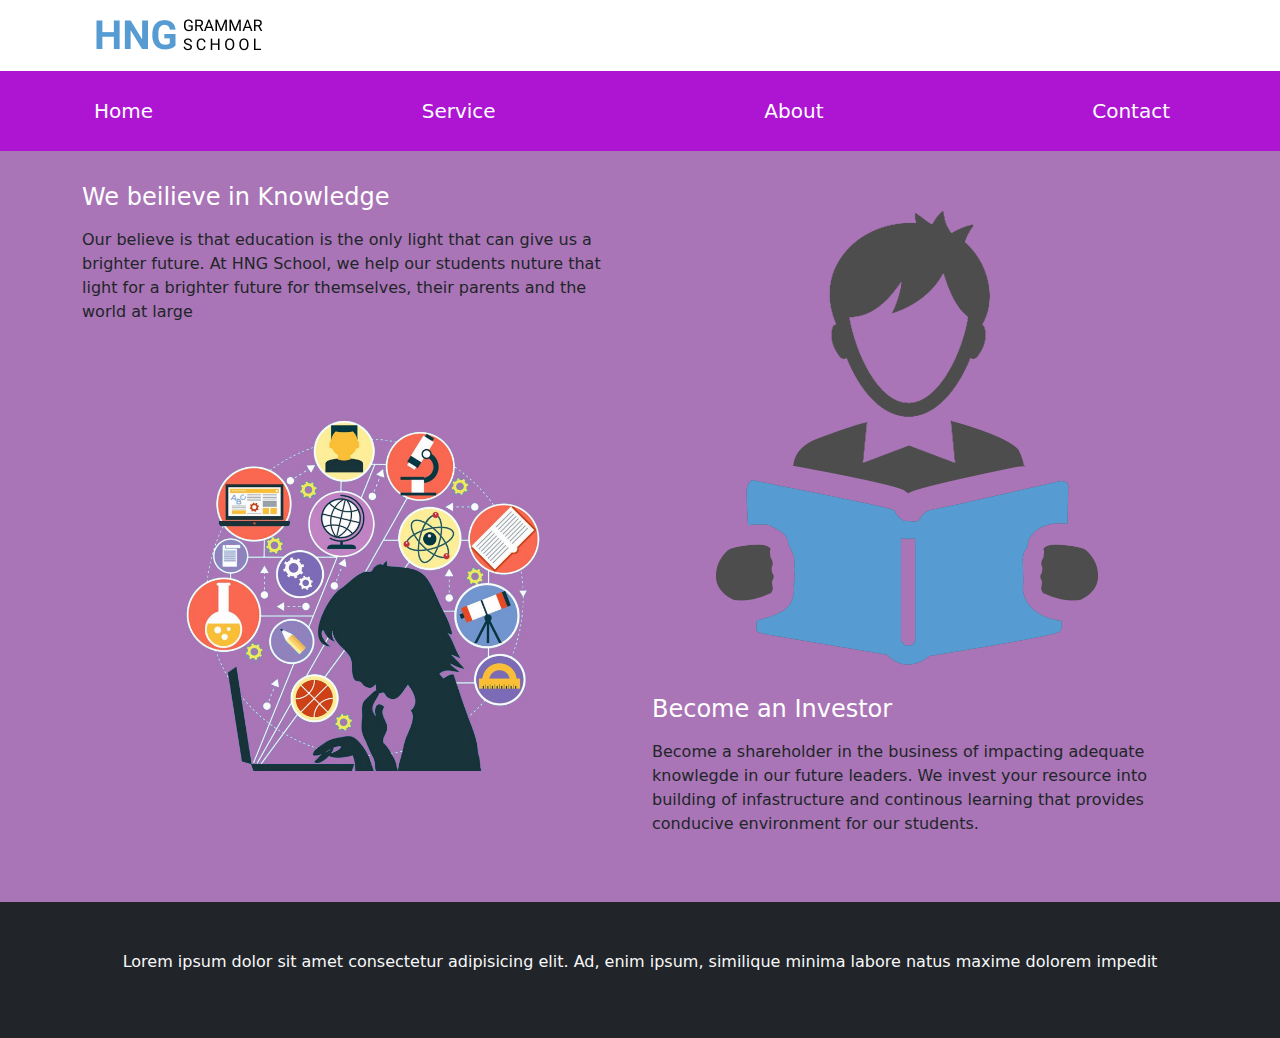
==== index.html @ 4b919206 "second commit" ====
<!DOCTYPE html>
<html lang="en">
<head>
    <meta charset="UTF-8">
    <meta http-equiv="X-UA-Compatible" content="IE=edge">
    <meta name="viewport" content="width=device-width, initial-scale=1.0">
    <title>Home</title>
    <link rel="stylesheet" href="./css/bootstrap.min.css">
    <link rel="stylesheet" href="./stylesheet.css">
</head>
<body>
  <header class=" container py-1">
    <nav class="navbar  py-2" >
      <div class=" container">
        <a class="navbar-brand p-0 me-2" href="./index.html" aria-label="Logo">
          <img src="./images/HNG LOGO.png" alt="logo"> 
        </a>

      </div>
      
        
        
     



    </nav>
   
    
    

      
      
  </header>

  <header class="bd-navbar border-white">
    <div class="container">
      <nav class="navbar navbar-expand-lg ">
        <div class="container-fluid ">
          <a class="navbar-brand active text-white" href="./index.html">Home</a>
          <a class="navbar-brand text-white" href="./services.html">Service</a>
          <a class="navbar-brand text-white" href="./about.html">About</a>
          <a class="navbar-brand text-white" href="./contact.html">Contact</a>
          
        </div>
      </nav>

    </div>
    
  </header>

 

  <section class="section1 ">
    <div class="container py-3">
      <div class="row ">
        <div class="col-12 col-md-6 col-lg-6">
          <div class="mt-3 ">
            <h4 class="text-white pb-2">We beilieve in Knowledge</h4>
            <p>Our believe is that education is the only light that can give us a brighter future.
            At HNG School, we help our students nuture that light for a brighter future for 
            themselves, their parents and the world at large
            </p>

          </div>

          <div class=" d-flex align-item-center img-1">
           
            <img src="./images/pngwing.com (2).png" alt="" class="img-fluid">

           
            
          </div>
          

        </div>

        <div class="col-12 col-md-6 col-lg-6">
          <div class=" d-flex align-item-center img-1 mt-3">
           
            <img src="./images/pngwing.com (3).png" alt="" class="img-fluid">

           
            
          </div>
          <div class="">
            <h4 class="text-white pb-2">Become an Investor</h4>
            <p>Become a shareholder in the business of impacting adequate knowlegde in our future leaders.
              We invest your resource into building of infastructure and continous learning 
              that provides conducive environment for our students.
            </p>

          </div>

        </div>


      </div>

    </div>
    

  </section>

  <footer class="bg-dark text-light py-5">
    <div class="container text-light">
      <p class="fs-6 fw-light text-center">
        Lorem ipsum dolor sit amet consectetur adipisicing elit. Ad, 
        enim ipsum, similique minima labore natus maxime dolorem impedit 
      </p>
        
    </div>
    

  </footer>

    
  
</body>
</html>
---- stylesheet.css ----
*,body,html{
    padding: 0px;
    margin: 0px;
    box-sizing: border-box;
    
}

.section1{
    background-color: rgb(169, 117, 182);
}


.bd-navbar {
    background-color: rgb(173, 21, 211);
    padding: 0.75rem 0px;
}

.section1-text{
    color: rgb(173, 21, 211);
}

header{
    
}
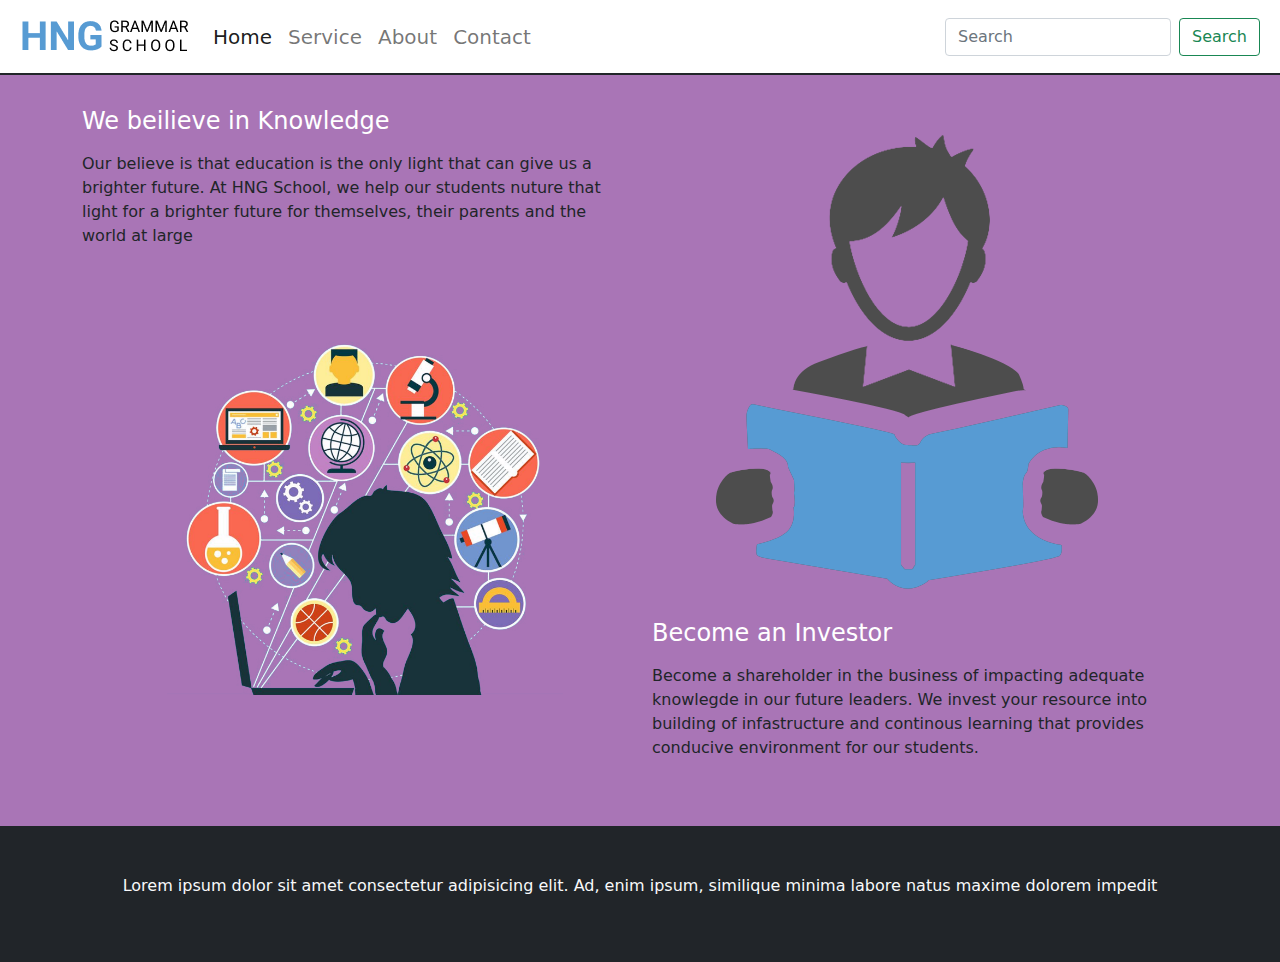
==== commit 93ed6e2b: "nav update" ====
--- a/index.html
+++ b/index.html
@@ -9,45 +9,37 @@
     <link rel="stylesheet" href="./stylesheet.css">
 </head>
 <body>
-  <header class=" container py-1">
-    <nav class="navbar  py-2" >
-      <div class=" container">
-        <a class="navbar-brand p-0 me-2" href="./index.html" aria-label="Logo">
-          <img src="./images/HNG LOGO.png" alt="logo"> 
-        </a>
-
+  <nav class="navbar navbar-expand-lg navbar-light border-bottom border-2 border-dark px-2">
+    <div class="container-fluid ">
+      <a class="navbar-brand" href="./index.html">
+        <img src="./images/HNG LOGO.png" alt="">
+      </a>
+      <button class="navbar-toggler" type="button" data-bs-toggle="collapse" data-bs-target="#navbarSupportedContent" aria-controls="navbarSupportedContent" aria-expanded="false" aria-label="Toggle navigation">
+        <span class="navbar-toggler-icon"></span>
+      </button>
+      <div class="collapse navbar-collapse " id="navbarSupportedContent">
+        <ul class="navbar-nav me-auto mb-2 mb-lg-0 ">
+          <li class="nav-item fs-5 ">
+            <a class="nav-link active " aria-current="page" href="./index.html">Home</a>
+          </li>
+          <li class="nav-item fs-5 ">
+            <a class="nav-link " href="./services.html">Service</a>
+          </li>
+          <li class="nav-item fs-5 ">
+            <a class="nav-link " href="./about.html" > About</a>
+          </li>
+          <li class="nav-item fs-5">
+            <a class="nav-link " href="./contact.html"> Contact</a>
+          </li>
+          
+        </ul>
+        <form class="d-flex">
+          <input class="form-control me-2" type="search" placeholder="Search" aria-label="Search">
+          <button class="btn btn-outline-success" type="submit">Search</button>
+        </form>
       </div>
-      
-        
-        
-     
-
-
-
-    </nav>
-   
-    
-    
-
-      
-      
-  </header>
-
-  <header class="bd-navbar border-white">
-    <div class="container">
-      <nav class="navbar navbar-expand-lg ">
-        <div class="container-fluid ">
-          <a class="navbar-brand active text-white" href="./index.html">Home</a>
-          <a class="navbar-brand text-white" href="./services.html">Service</a>
-          <a class="navbar-brand text-white" href="./about.html">About</a>
-          <a class="navbar-brand text-white" href="./contact.html">Contact</a>
-          
-        </div>
-      </nav>
-
     </div>
-    
-  </header>
+  </nav>
 
  
 
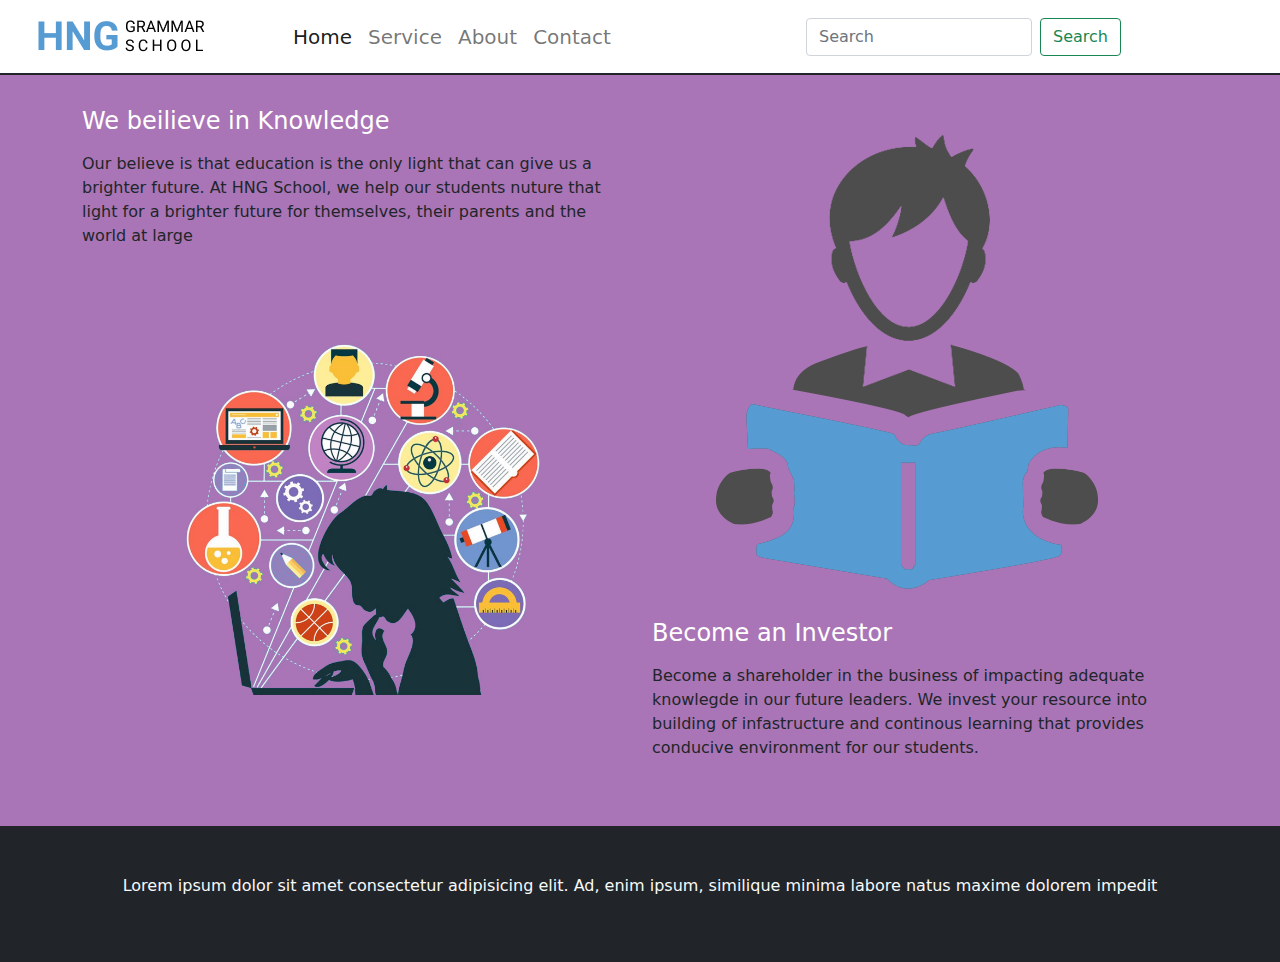
==== commit a69b1a0d: "center nav commit" ====
--- a/index.html
+++ b/index.html
@@ -6,34 +6,34 @@
     <meta name="viewport" content="width=device-width, initial-scale=1.0">
     <title>Home</title>
     <link rel="stylesheet" href="./css/bootstrap.min.css">
-    <link rel="stylesheet" href="./stylesheet.css">
+    <link rel="stylesheet" href="./css/stylesheet.css">
 </head>
 <body>
   <nav class="navbar navbar-expand-lg navbar-light border-bottom border-2 border-dark px-2">
     <div class="container-fluid ">
-      <a class="navbar-brand" href="./index.html">
+      <a class="navbar-brand px-3" href="./index.html">
         <img src="./images/HNG LOGO.png" alt="">
       </a>
       <button class="navbar-toggler" type="button" data-bs-toggle="collapse" data-bs-target="#navbarSupportedContent" aria-controls="navbarSupportedContent" aria-expanded="false" aria-label="Toggle navigation">
         <span class="navbar-toggler-icon"></span>
       </button>
       <div class="collapse navbar-collapse " id="navbarSupportedContent">
-        <ul class="navbar-nav me-auto mb-2 mb-lg-0 ">
+        <ul class="navbar-nav mx-5 mb-2 mb-lg-0 ">
           <li class="nav-item fs-5 ">
-            <a class="nav-link active " aria-current="page" href="./index.html">Home</a>
+            <a class="nav-link text-center active " aria-current="page" href="./index.html">Home</a>
           </li>
           <li class="nav-item fs-5 ">
-            <a class="nav-link " href="./services.html">Service</a>
+            <a class="nav-link text-center " href="./services.html">Service</a>
           </li>
           <li class="nav-item fs-5 ">
-            <a class="nav-link " href="./about.html" > About</a>
+            <a class="nav-link text-center" href="./about.html" > About</a>
           </li>
           <li class="nav-item fs-5">
-            <a class="nav-link " href="./contact.html"> Contact</a>
+            <a class="nav-link text-center" href="./contact.html"> Contact</a>
           </li>
           
         </ul>
-        <form class="d-flex">
+        <form class="d-flex mx-auto">
           <input class="form-control me-2" type="search" placeholder="Search" aria-label="Search">
           <button class="btn btn-outline-success" type="submit">Search</button>
         </form>
@@ -106,7 +106,8 @@
 
   </footer>
 
+
     
-  
+  <script src="./script/bootstrap.min.js"></script>
 </body>
 </html>--- a/css/stylesheet.css
+++ b/css/stylesheet.css
@@ -0,0 +1,28 @@
+*,body,html{
+    padding: 0px;
+    margin: 0px;
+    box-sizing: border-box;
+    
+}
+
+.section1{
+    background-color: rgb(169, 117, 182);
+}
+
+
+.bd-navbar {
+    background-color: rgb(173, 21, 211);
+    padding: 0.75rem 0px;
+}
+
+.section1-text{
+    color: rgb(173, 21, 211);
+}
+
+header{
+    
+}
+
+
+
+
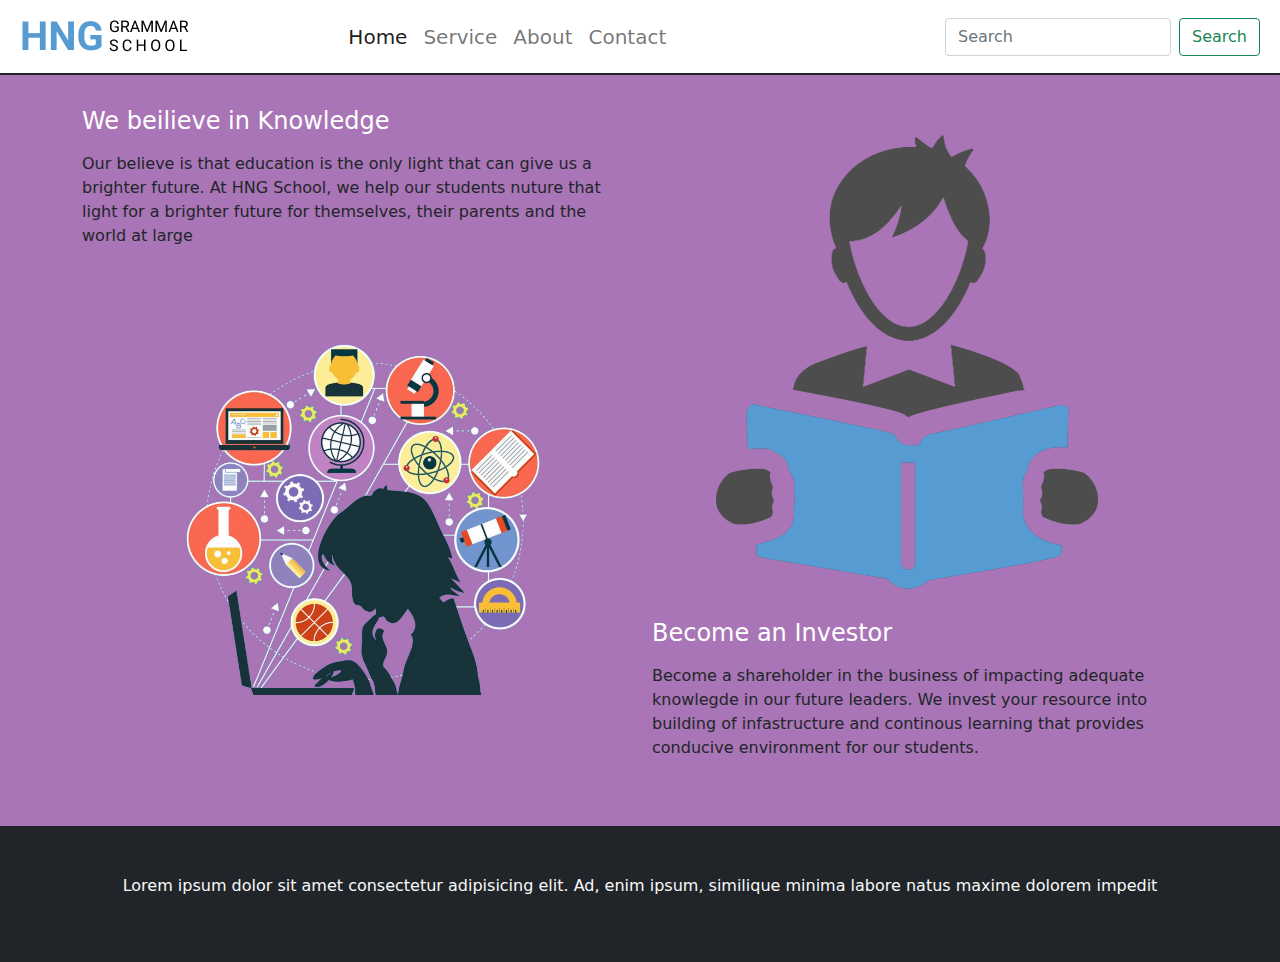
==== commit 909a7a37: "nav-item center commit" ====
--- a/index.html
+++ b/index.html
@@ -11,14 +11,14 @@
 <body>
   <nav class="navbar navbar-expand-lg navbar-light border-bottom border-2 border-dark px-2">
     <div class="container-fluid ">
-      <a class="navbar-brand px-3" href="./index.html">
+      <a class="navbar-brand" href="./index.html">
         <img src="./images/HNG LOGO.png" alt="">
       </a>
       <button class="navbar-toggler" type="button" data-bs-toggle="collapse" data-bs-target="#navbarSupportedContent" aria-controls="navbarSupportedContent" aria-expanded="false" aria-label="Toggle navigation">
         <span class="navbar-toggler-icon"></span>
       </button>
       <div class="collapse navbar-collapse " id="navbarSupportedContent">
-        <ul class="navbar-nav mx-5 mb-2 mb-lg-0 ">
+        <ul class="navbar-nav mx-auto mb-2 mb-lg-0 ">
           <li class="nav-item fs-5 ">
             <a class="nav-link text-center active " aria-current="page" href="./index.html">Home</a>
           </li>
@@ -33,7 +33,7 @@
           </li>
           
         </ul>
-        <form class="d-flex mx-auto">
+        <form class="d-flex ms-auto">
           <input class="form-control me-2" type="search" placeholder="Search" aria-label="Search">
           <button class="btn btn-outline-success" type="submit">Search</button>
         </form>
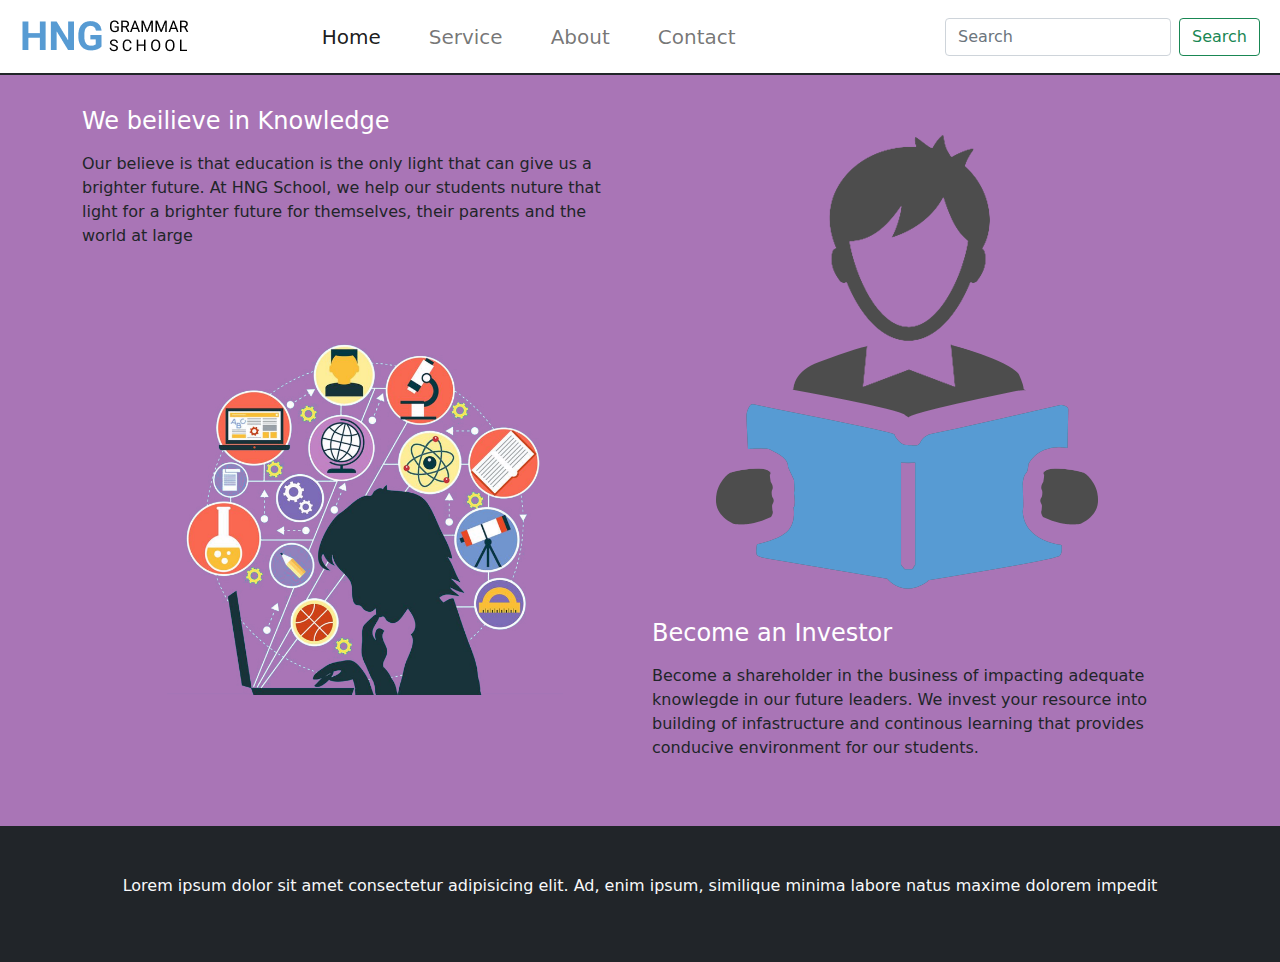
==== commit 3555decf: "nav-center update" ====
--- a/index.html
+++ b/index.html
@@ -19,16 +19,16 @@
       </button>
       <div class="collapse navbar-collapse " id="navbarSupportedContent">
         <ul class="navbar-nav mx-auto mb-2 mb-lg-0 ">
-          <li class="nav-item fs-5 ">
+          <li class="nav-item fs-5 mx-3 ">
             <a class="nav-link text-center active " aria-current="page" href="./index.html">Home</a>
           </li>
-          <li class="nav-item fs-5 ">
+          <li class="nav-item fs-5 mx-3">
             <a class="nav-link text-center " href="./services.html">Service</a>
           </li>
-          <li class="nav-item fs-5 ">
+          <li class="nav-item fs-5 mx-3">
             <a class="nav-link text-center" href="./about.html" > About</a>
           </li>
-          <li class="nav-item fs-5">
+          <li class="nav-item fs-5 mx-3">
             <a class="nav-link text-center" href="./contact.html"> Contact</a>
           </li>
           
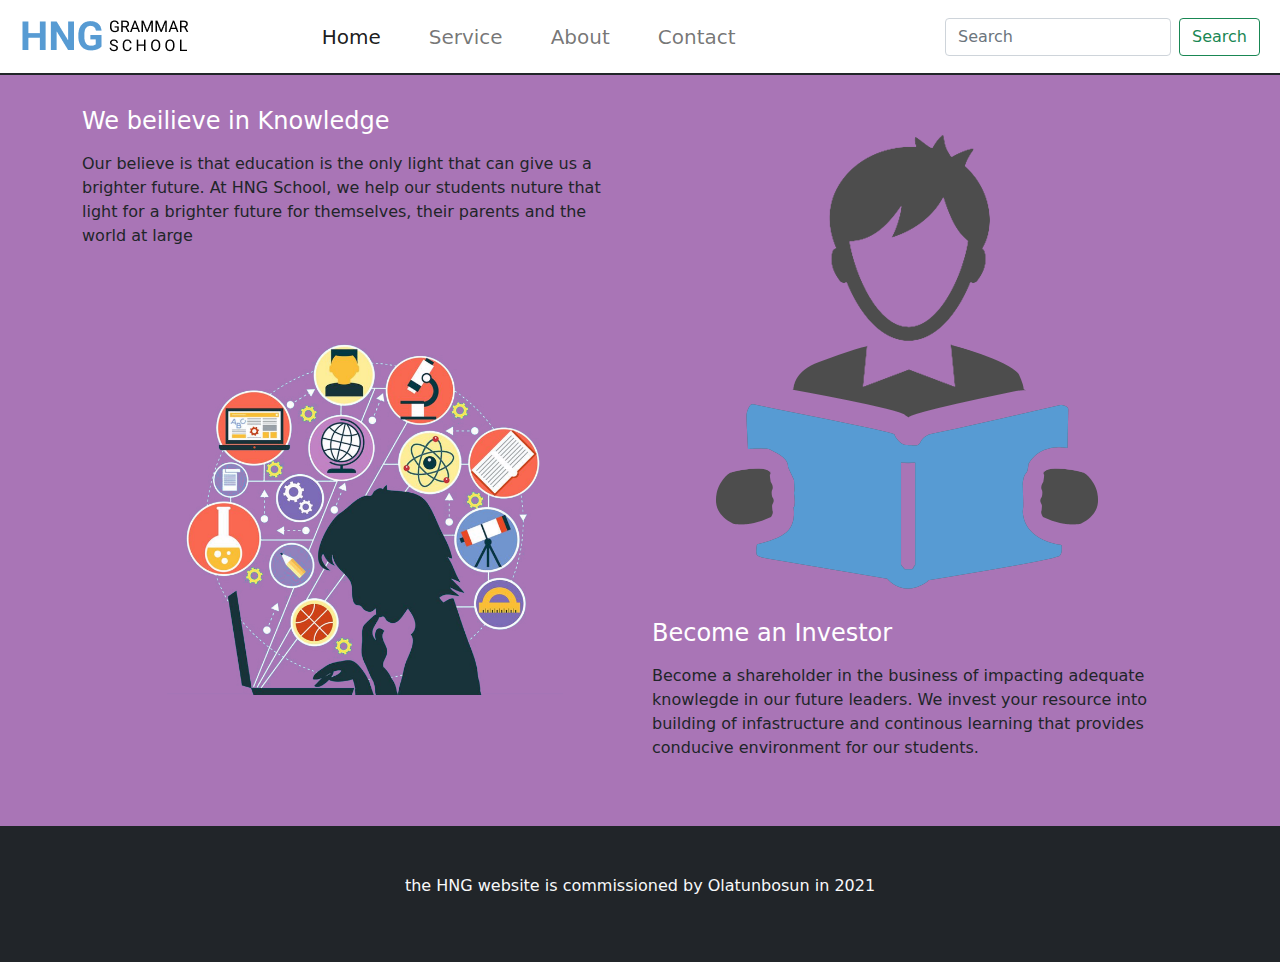
==== commit 5421ee1b: "updating the footer text for revision" ====
--- a/index.html
+++ b/index.html
@@ -97,8 +97,7 @@
   <footer class="bg-dark text-light py-5">
     <div class="container text-light">
       <p class="fs-6 fw-light text-center">
-        Lorem ipsum dolor sit amet consectetur adipisicing elit. Ad, 
-        enim ipsum, similique minima labore natus maxime dolorem impedit 
+        the HNG website is commissioned by Olatunbosun in 2021
       </p>
         
     </div>
